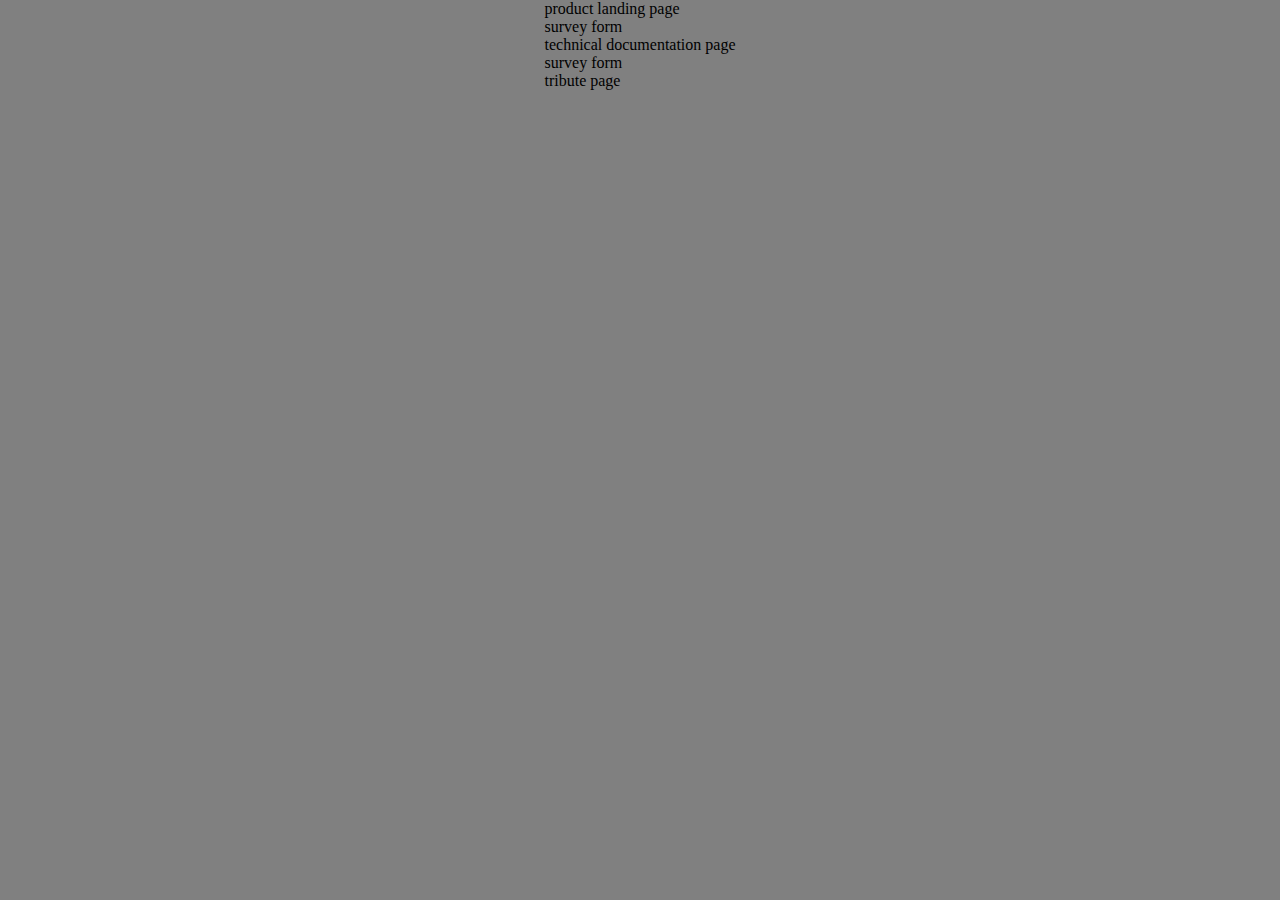
==== index.html @ 46250263 "docs: basic index and css files" ====
<!DOCTYPE html>
<html lang="en">
  <head>
    <meta charset="UTF-8" />
    <meta http-equiv="X-UA-Compatible" content="IE=edge" />
    <meta name="viewport" content="width=device-width, initial-scale=1.0" />
    <title>FCC Projects</title>
    <link rel="stylesheet" href="./style.css" />
  </head>
  <body>
    <main>
      <div class="button">product landing page</div>
      <div class="button">survey form</div>
      <div class="button">technical documentation page</div>
      <div class="button">survey form</div>
      <div class="button">tribute page</div>
    </main>
  </body>
</html>
---- style.css ----
* {
  padding: 0;
  margin: 0;
  box-sizing: border-box;
}

body {
  background-color: grey;
  display: flex;
  flex-direction: column;
  justify-content: center;
  align-items: center;
}
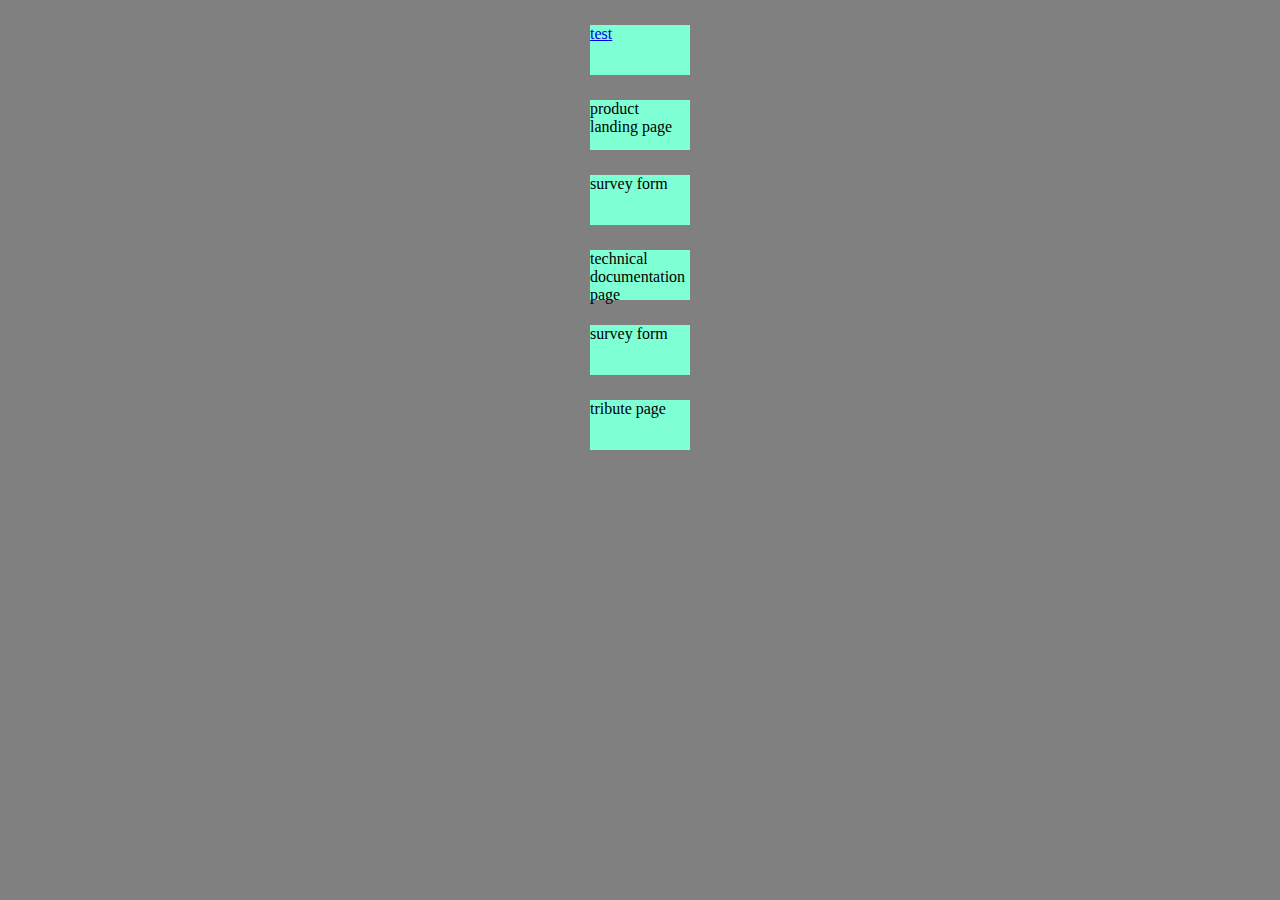
==== commit db52dec6: "add: four fcc project files" ====
--- a/index.html
+++ b/index.html
@@ -9,6 +9,10 @@
   </head>
   <body>
     <main>
+      <!-- https://www.freecodecamp.org/news/html-button-link-code-examples-how-to-make-html-hyperlinks-using-the-href-attribute-on-tags/ -->
+      <a href="./test.html">
+        <div class="button">test</div>
+      </a>
       <div class="button">product landing page</div>
       <div class="button">survey form</div>
       <div class="button">technical documentation page</div>
--- a/style.css
+++ b/style.css
@@ -11,3 +11,10 @@
   justify-content: center;
   align-items: center;
 }
+
+.button {
+  height: 50px;
+  width: 100px;
+  background-color: aquamarine;
+  margin: 25px;
+}
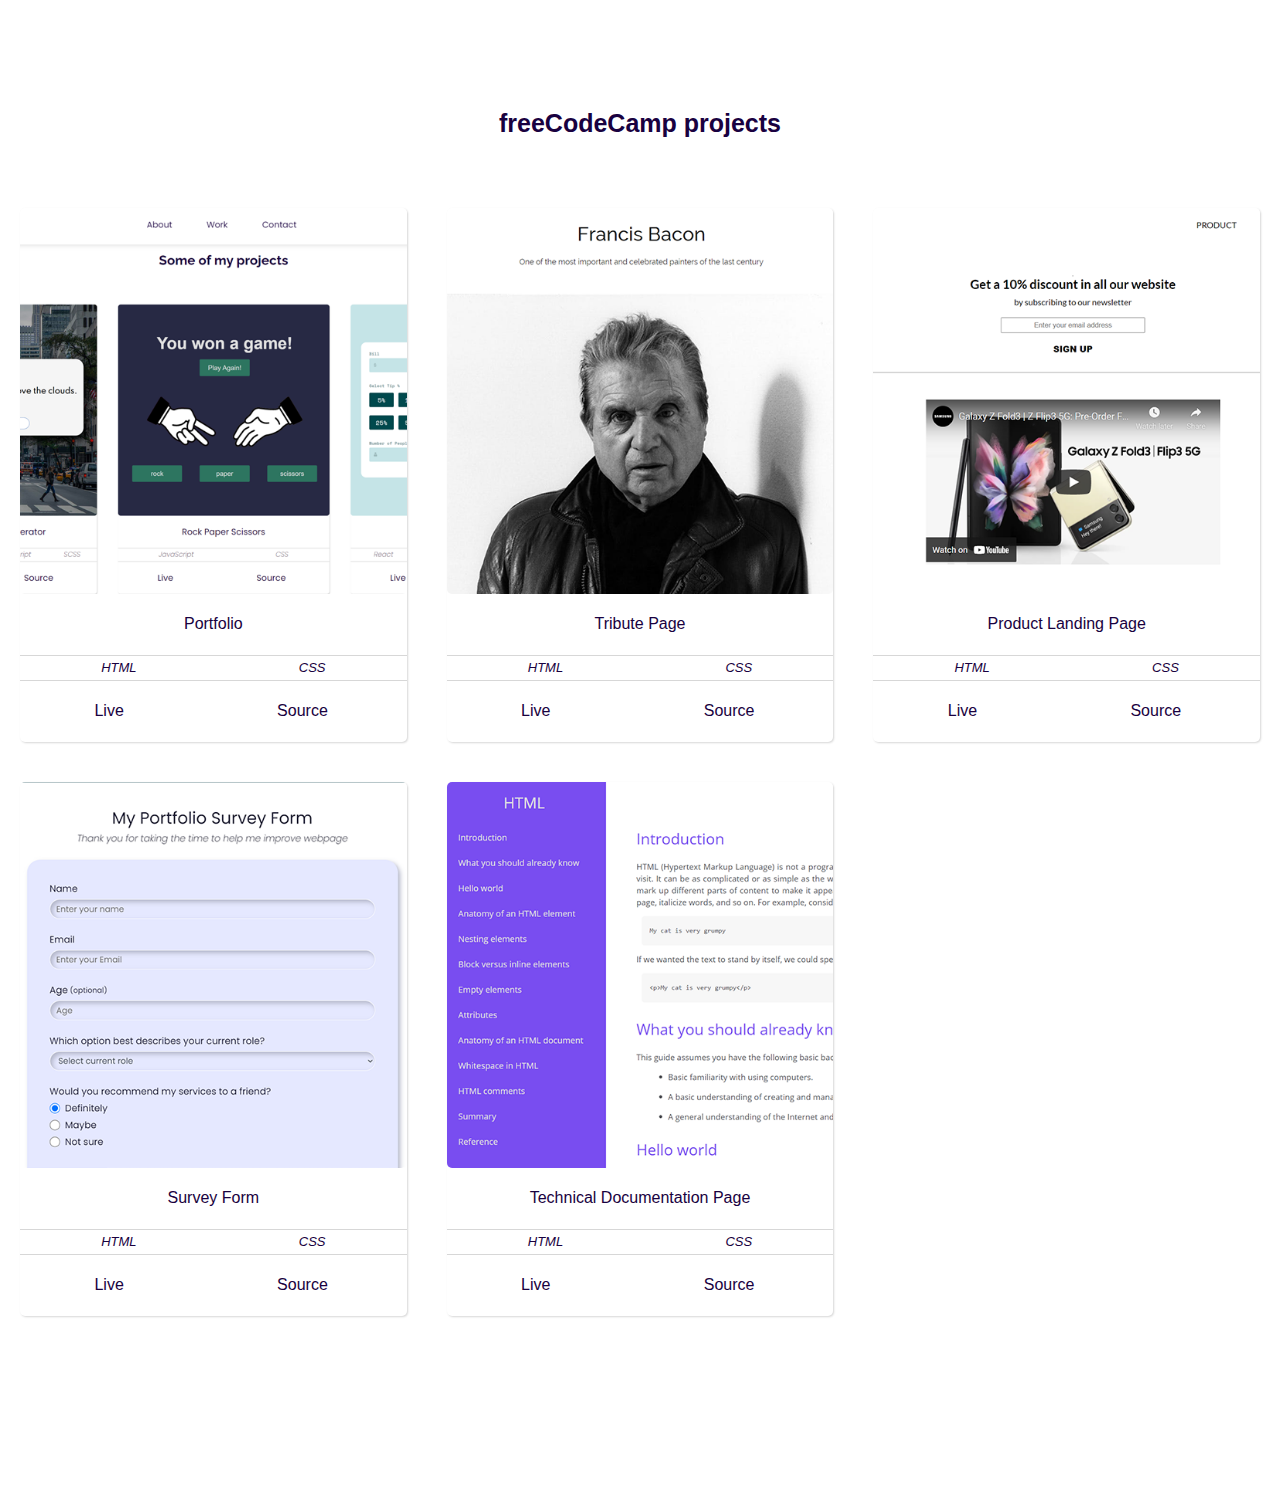
==== commit a40dda30: "feat: add freecodecamp projects" ====
--- a/index.html
+++ b/index.html
@@ -8,16 +8,213 @@
     <link rel="stylesheet" href="./style.css" />
   </head>
   <body>
-    <main>
-      <!-- https://www.freecodecamp.org/news/html-button-link-code-examples-how-to-make-html-hyperlinks-using-the-href-attribute-on-tags/ -->
-      <a href="./test.html">
-        <div class="button">test</div>
-      </a>
-      <div class="button">product landing page</div>
-      <div class="button">survey form</div>
-      <div class="button">technical documentation page</div>
-      <div class="button">survey form</div>
-      <div class="button">tribute page</div>
-    </main>
+    <!-- START PROJECTS SECTION -->
+    <section id="projects" class="projects-section">
+      <h2 class="projects-section-header">freeCodeCamp projects</h2>
+
+      <div class="projects-grid">
+        <!-- PROJECTS -->
+        <!-- Portfolio -->
+        <div class="project">
+          <img
+            class="project-image"
+            src="./images/portfolio-preview.png"
+            alt="project"
+          />
+          <div>
+            <p class="project-title">Portfolio</p>
+          </div>
+          <div class="project-description">
+            <p>HTML</p>
+            <p>CSS</p>
+          </div>
+          <div class="project-title-row">
+            <a
+              href="https://mariusdevelops.github.io/"
+              target="_blank"
+              class="project-tile"
+            >
+              <p class="project-title">
+                <span class="code">&lt;</span>Live<span class="code"
+                  >&#47;&gt;</span
+                >
+              </p>
+            </a>
+            <a
+              href="https://github.com/MariusDevelops/mariusdevelops.github.io"
+              target="_blank"
+              class="project-tile"
+            >
+              <p class="project-title">
+                <span class="code">&lt;</span>Source<span class="code"
+                  >&#47;&gt;</span
+                >
+              </p>
+            </a>
+          </div>
+        </div>
+
+        <!-- Tribute Page -->
+        <div class="project">
+          <img
+            class="project-image"
+            src="./tribute_page/tribute_preview.png"
+            alt="project"
+          />
+          <div>
+            <p class="project-title">Tribute Page</p>
+          </div>
+          <div class="project-description">
+            <p>HTML</p>
+            <p>CSS</p>
+          </div>
+          <div class="project-title-row">
+            <a
+              href="./tribute_page/index.html"
+              target="_blank"
+              class="project-tile"
+            >
+              <p class="project-title">
+                <span class="code">&lt;</span>Live<span class="code"
+                  >&#47;&gt;</span
+                >
+              </p>
+            </a>
+            <a
+              href="https://github.com/MariusDevelops/freecodecamp-projects/tree/main/tribute_page"
+              target="_blank"
+              class="project-tile"
+            >
+              <p class="project-title">
+                <span class="code">&lt;</span>Source<span class="code"
+                  >&#47;&gt;</span
+                >
+              </p>
+            </a>
+          </div>
+        </div>
+
+        <!-- Product Landing Page -->
+        <div class="project">
+          <img
+            class="project-image"
+            src="./product_landing_page/product_preview.png"
+            alt="project"
+          />
+          <div>
+            <p class="project-title">Product Landing Page</p>
+          </div>
+          <div class="project-description">
+            <p>HTML</p>
+            <p>CSS</p>
+          </div>
+          <div class="project-title-row">
+            <a
+              href="./product_landing_page/index.html"
+              target="_blank"
+              class="project-tile"
+            >
+              <p class="project-title">
+                <span class="code">&lt;</span>Live<span class="code"
+                  >&#47;&gt;</span
+                >
+              </p>
+            </a>
+            <a
+              href="https://github.com/MariusDevelops/freecodecamp-projects/tree/main/product_landing_page"
+              target="_blank"
+              class="project-tile"
+            >
+              <p class="project-title">
+                <span class="code">&lt;</span>Source<span class="code"
+                  >&#47;&gt;</span
+                >
+              </p>
+            </a>
+          </div>
+        </div>
+
+        <!-- Survey Form -->
+        <div class="project">
+          <img
+            class="project-image"
+            src="./survey_form/survey_preview.png"
+            alt="project"
+          />
+          <div>
+            <p class="project-title">Survey Form</p>
+            <div class="project-description">
+              <p>HTML</p>
+              <p>CSS</p>
+            </div>
+          </div>
+          <div class="project-title-row">
+            <a
+              href="./survey_form/index.html"
+              target="_blank"
+              class="project-tile"
+            >
+              <p class="project-title">
+                <span class="code">&lt;</span>Live<span class="code"
+                  >&#47;&gt;</span
+                >
+              </p>
+            </a>
+            <a
+              href="https://github.com/MariusDevelops/freecodecamp-projects/tree/main/survey_form"
+              target="_blank"
+              class="project-tile"
+            >
+              <p class="project-title">
+                <span class="code">&lt;</span>Source<span class="code"
+                  >&#47;&gt;</span
+                >
+              </p>
+            </a>
+          </div>
+        </div>
+
+        <!-- Technical Documentation Page -->
+        <div class="project">
+          <img
+            class="project-image"
+            src="./technical_documentation_page/documentation_preview.png"
+            alt="project"
+          />
+          <div>
+            <p class="project-title">Technical Documentation Page</p>
+          </div>
+          <div class="project-description">
+            <p>HTML</p>
+            <p>CSS</p>
+          </div>
+          <div class="project-title-row">
+            <a
+              href="./technical_documentation_page/index.html"
+              target="_blank"
+              class="project-tile"
+            >
+              <p class="project-title">
+                <span class="code">&lt;</span>Live<span class="code"
+                  >&#47;&gt;</span
+                >
+              </p>
+            </a>
+            <a
+              href="https://github.com/MariusDevelops/freecodecamp-projects/tree/main/technical_documentation_page"
+              target="_blank"
+              class="project-tile"
+            >
+              <p class="project-title">
+                <span class="code">&lt;</span>Source<span class="code"
+                  >&#47;&gt;</span
+                >
+              </p>
+            </a>
+          </div>
+        </div>
+      </div>
+    </section>
+    <!-- END PROJECTS SECTION -->
   </body>
 </html>
--- a/style.css
+++ b/style.css
@@ -1,20 +1,141 @@
-* {
-  padding: 0;
-  margin: 0;
-  box-sizing: border-box;
+:root {
+  --main-white: #ffffff;
+  --main-darkBlue: #190140;
+  --main-purple: #8f79f2;
+  --main-shadow: rgba(55, 55, 55, 0.2);
 }
 
-body {
-  background-color: grey;
-  display: flex;
-  flex-direction: column;
-  justify-content: center;
-  align-items: center;
+* {
+  margin: 0;
+  padding: 0;
 }
 
-.button {
-  height: 50px;
-  width: 100px;
-  background-color: aquamarine;
-  margin: 25px;
+html {
+  box-sizing: border-box;
+  font-size: 10px;
+  scroll-behavior: smooth;
 }
+
+/* Base styles */
+body {
+  font-family: "Poppins", sans-serif;
+  font-size: 16px;
+  font-weight: 400;
+  line-height: 1.9;
+  color: var(--main-darkBlue);
+}
+
+h1,
+h2 {
+  font-family: "Raleway", sans-serif;
+  font-weight: 700;
+  text-align: center;
+}
+
+h1 {
+  font-size: 45px;
+}
+
+h2 {
+  font-size: 25px;
+}
+
+ul {
+  list-style: none;
+}
+
+a {
+  text-decoration: none;
+  color: var(--main-darkBlue);
+}
+
+img {
+  display: block;
+  width: 450px;
+}
+
+/* Projects section */
+.projects-section {
+  text-align: center;
+  padding: 100px 20px;
+  background: var(--main-white);
+}
+
+.projects-section-header {
+  max-width: 640px;
+  margin: 0 auto 6rem auto;
+}
+
+@media (max-width: 287px) {
+  .projects-section-header {
+    font-size: 25px;
+  }
+}
+
+.projects-grid {
+  display: grid;
+  grid-template-columns: repeat(auto-fit, minmax(320px, 1fr));
+  grid-gap: 4rem;
+  width: 100%;
+  max-width: 1280px;
+  margin: 0 auto;
+  margin-bottom: 75px;
+}
+
+@media screen and (max-width: 800px) {
+  .projects-grid {
+    grid-gap: 50px;
+  }
+}
+
+@media screen and (max-width: 600px) {
+  .projects-grid {
+    grid-template-columns: 1fr;
+    border-radius: 50px;
+  }
+}
+
+.project {
+  background: var(--main-white);
+  box-shadow: 1px 1px 2px var(--main-shadow);
+  border-radius: 5px;
+}
+
+.project-image {
+  width: 100%;
+  object-fit: cover;
+  border-radius: 5px;
+}
+
+.project-title-row {
+  display: flex;
+  flex-direction: row;
+  justify-content: space-around;
+}
+
+.project-title {
+  font-size: 16x;
+  padding: 15px 5px;
+  color: var(--main-darkBlue);
+}
+
+.project-description {
+  display: flex;
+  flex-direction: row;
+  justify-content: space-around;
+  font-size: 13px;
+  font-style: italic;
+  border-top: 1px solid var(--main-shadow);
+  border-bottom: 1px solid var(--main-shadow);
+}
+
+/* TITLE HOVER STARTS */
+.code {
+  color: var(--main-white);
+  transition: color 0.3s ease-out;
+}
+
+.project-title:hover .code {
+  color: var(--main-purple);
+}
+/* TITLE HOVER ENDS */
